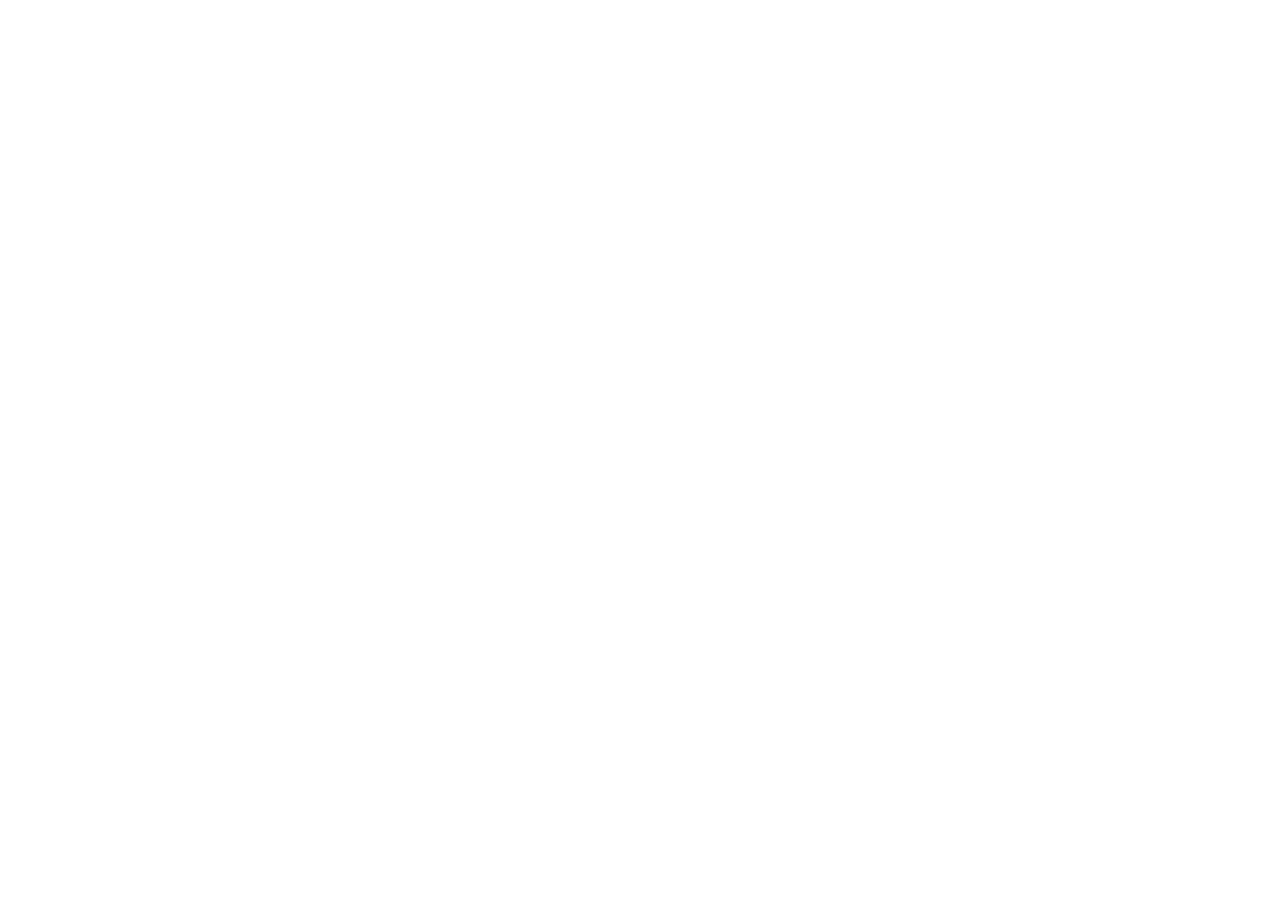
==== index.html @ 1b78b164 "criei o index.html" ====
<!DOCTYPE html>
<html lang="pt-br">
<head>
    <meta charset="UTF-8">
    <meta http-equiv="X-UA-Compatible" content="IE=edge">
    <meta name="viewport" content="width=device-width, initial-scale=1.0">
    <link rel="shortcut icon" href="favicon.ico" type="image/x-icon">
    <title>Projeto Redes Sociais</title>
</head>
<body>
   
</body>
</html>
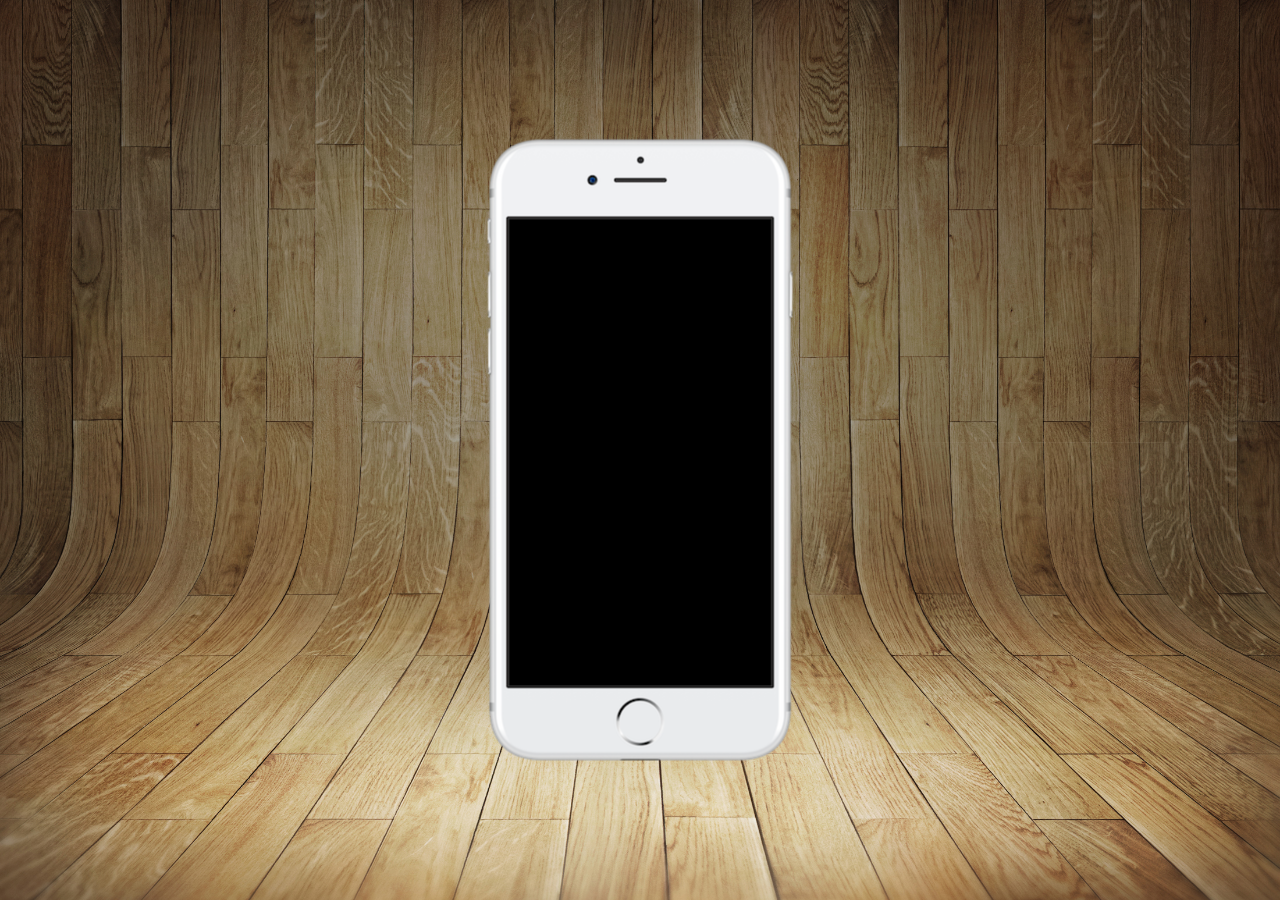
==== commit 60ad3061: "atualizei o index projeto social" ====
--- a/index.html
+++ b/index.html
@@ -6,8 +6,18 @@
     <meta name="viewport" content="width=device-width, initial-scale=1.0">
     <link rel="shortcut icon" href="favicon.ico" type="image/x-icon">
     <title>Projeto Redes Sociais</title>
+    <link rel="stylesheet" href="estilos/style.css">
 </head>
 <body>
-   
+   <main>
+    <section id="telefone">
+
+    </section>
+    <section id="redes sociais">
+
+    </section>
+
+
+   </main>
 </body>
 </html>--- a/estilos/style.css
+++ b/estilos/style.css
@@ -0,0 +1,40 @@
+@charset "UTF-8";
+
+*{
+    margin:0px;
+    padding:0px;
+    font-family: Arial, Helvetica, sans-serif;
+}
+
+html, body{
+    position: relative;
+    background: url('../imagens/fundo-madeira.jpg') no-repeat top center;
+    height: 100vh;
+    background-color: black;
+}
+
+body{
+
+    background: url('../imagens/fundo-madeira.jpg') no-repeat top center;
+    background-size: cover;
+    background-attachment: fixed;
+}
+
+main{
+    position: relative;
+    height: 100vh;
+    
+
+}
+
+section#telefone{
+    position: absolute;
+    top: 50%;
+    left: 50%;
+    transform: translate(-50%, -50%);
+
+    height: 627px;
+    width: 311px;
+    
+    background: url('../imagens/frame-iphone.png') no-repeat;
+}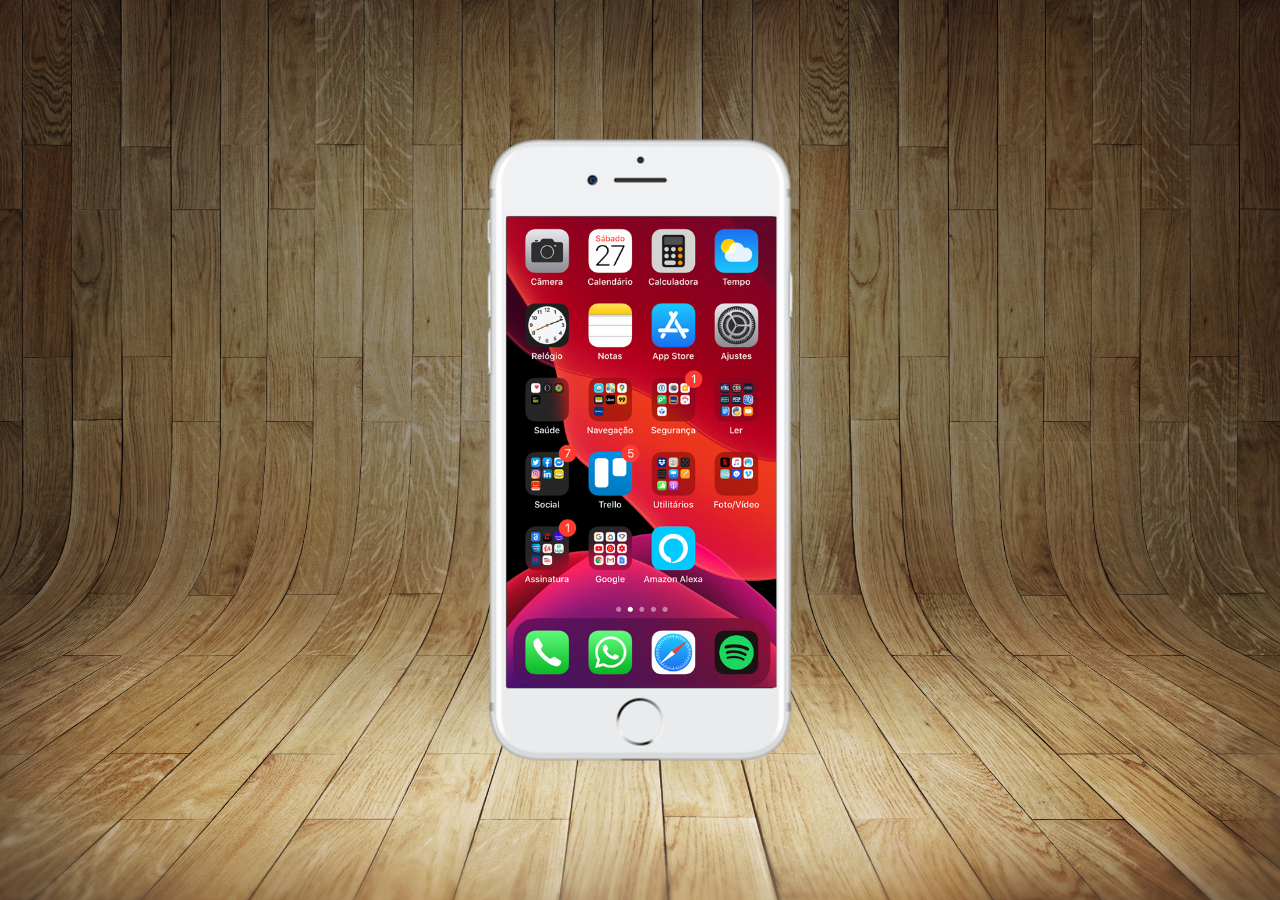
==== commit 37bf6075: "criei a tela home" ====
--- a/index.html
+++ b/index.html
@@ -11,7 +11,7 @@
 <body>
    <main>
     <section id="telefone">
-
+        <iframe src="home.html" name="tela" id="tela" frameborder="0"></iframe>
     </section>
     <section id="redes sociais">
 
--- a/estilos/style.css
+++ b/estilos/style.css
@@ -18,6 +18,7 @@
     background: url('../imagens/fundo-madeira.jpg') no-repeat top center;
     background-size: cover;
     background-attachment: fixed;
+    background-size: cover;
 }
 
 main{
@@ -37,4 +38,13 @@
     width: 311px;
     
     background: url('../imagens/frame-iphone.png') no-repeat;
+}
+
+iframe#tela{
+    position: relative;
+    top: 80px;
+    left: 22px;
+    width: 270px;
+    height: 471px;
+
 }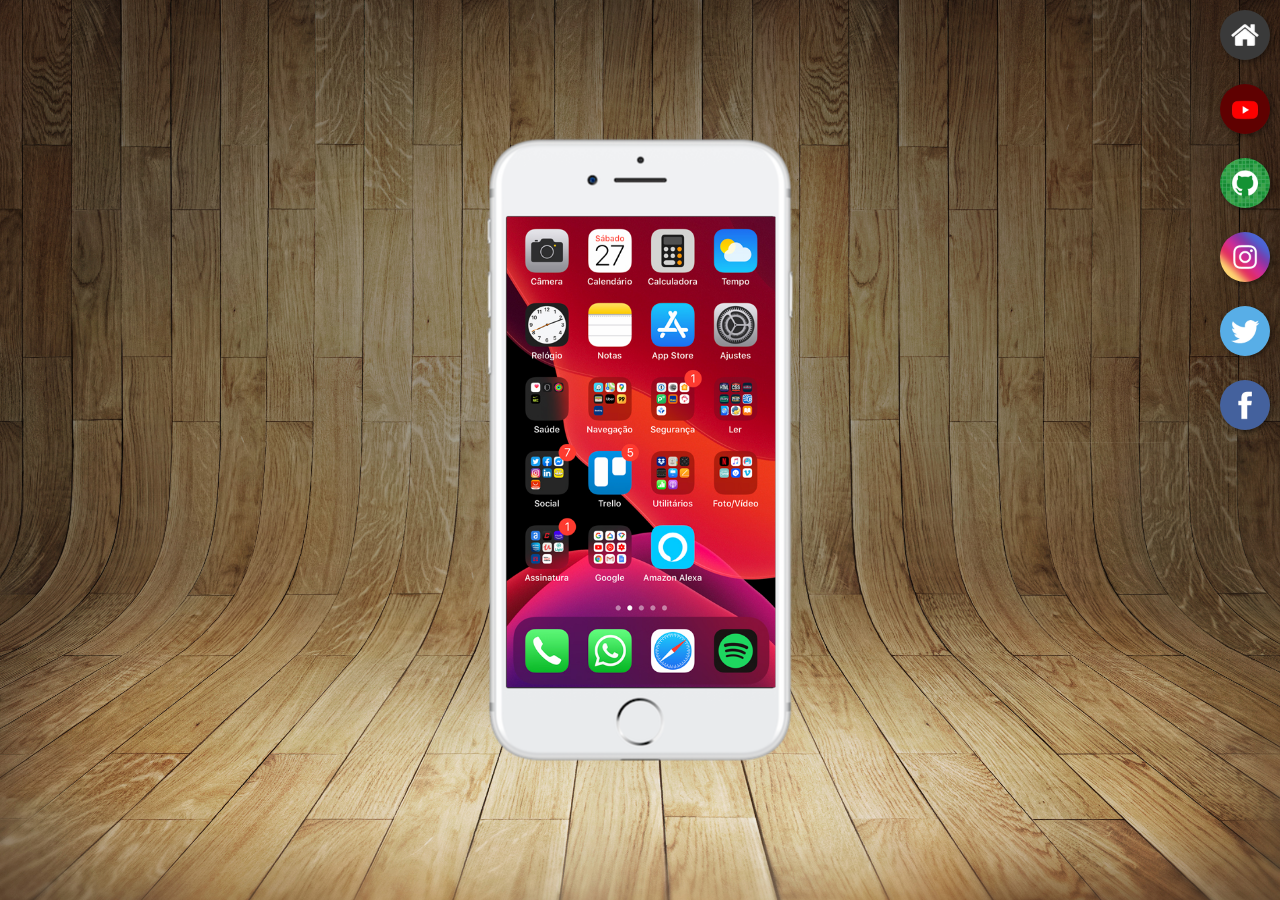
==== commit 80eaddc7: "criei botões nas laterais" ====
--- a/index.html
+++ b/index.html
@@ -11,9 +11,17 @@
 <body>
    <main>
     <section id="telefone">
-        <iframe src="home.html" name="tela" id="tela" frameborder="0"></iframe>
+        <iframe src="home.html" name="tela" id="tela" frameborder="0">
+            Seu navegador não é compatível com isso.
+        </iframe>
     </section>
-    <section id="redes sociais">
+    <section id="redes-sociais">
+        <a href="#" target="tela"><img src="imagens/logo-home.jpg" alt="Home"></a><br>
+        <a href="#" target="tela"><img src="imagens/logo-youtube.jpg" alt="You Tube"></a><br>
+        <a href="#" target="tela"> <img src="imagens/logo-github.jpg" alt="GitHub"></a><br>
+        <a href="#" target="tela"> <img src="imagens/logo-instagram.jpg" alt="Instagram"></a><br>
+        <a href="#" target="tela"> <img src="imagens/logo-twitter.jpg" alt="Twitter"></a><br>
+        <a href="#" target="tela"> <img src="imagens/logo-facebook.jpg" alt="Facebook"></a><br>
 
     </section>
 
--- a/estilos/style.css
+++ b/estilos/style.css
@@ -44,7 +44,25 @@
     position: relative;
     top: 80px;
     left: 22px;
-    width: 270px;
+    width: 269px;
     height: 471px;
+}
 
-}+section#redes-sociais{
+    text-align: right;
+}
+
+section#redes-sociais img {
+    width: 50px;
+    margin: 10px;
+    border-radius: 50%;
+    box-shadow: 2px 2px 5px rgba(0, 0, 0, 0.413);
+    box-sizing: border-box;
+    
+}
+
+section#redes-sociais img:hover {
+    border: 2px solid rgba(255, 255, 255, 0.678);
+    
+}
+
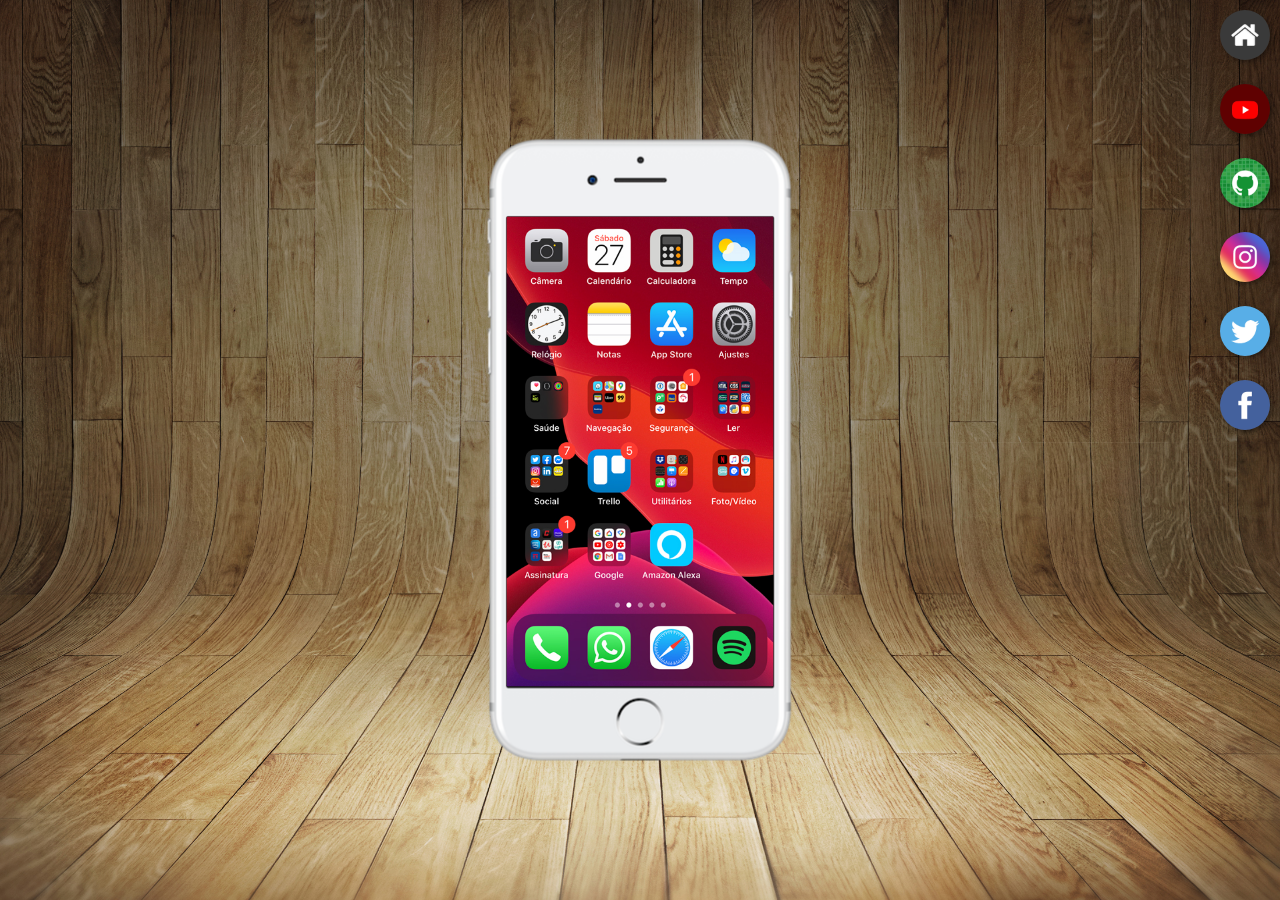
==== commit f62485d1: "adicionei imagens e links no projeto" ====
--- a/index.html
+++ b/index.html
@@ -16,12 +16,12 @@
         </iframe>
     </section>
     <section id="redes-sociais">
-        <a href="#" target="tela"><img src="imagens/logo-home.jpg" alt="Home"></a><br>
-        <a href="#" target="tela"><img src="imagens/logo-youtube.jpg" alt="You Tube"></a><br>
-        <a href="#" target="tela"> <img src="imagens/logo-github.jpg" alt="GitHub"></a><br>
-        <a href="#" target="tela"> <img src="imagens/logo-instagram.jpg" alt="Instagram"></a><br>
-        <a href="#" target="tela"> <img src="imagens/logo-twitter.jpg" alt="Twitter"></a><br>
-        <a href="#" target="tela"> <img src="imagens/logo-facebook.jpg" alt="Facebook"></a><br>
+        <a href="home.html" target="tela"><img src="imagens/logo-home.jpg" alt="Home"></a><br>
+        <a href="youtube.html" target="tela"><img src="imagens/logo-youtube.jpg" alt="You Tube"></a><br>
+        <a href="github.html" target="tela"> <img src="imagens/logo-github.jpg" alt="GitHub"></a><br>
+        <a href="instagram.html" target="tela"> <img src="imagens/logo-instagram.jpg" alt="Instagram"></a><br>
+        <a href="twitter.html" target="tela"> <img src="imagens/logo-twitter.jpg" alt="Twitter"></a><br>
+        <a href="facebook.html" target="tela"> <img src="imagens/logo-facebook.jpg" alt="Facebook"></a><br>
 
     </section>
 
--- a/estilos/style.css
+++ b/estilos/style.css
@@ -44,8 +44,8 @@
     position: relative;
     top: 80px;
     left: 22px;
-    width: 269px;
-    height: 471px;
+    width: 267px;
+    height: 470px;
 }
 
 section#redes-sociais{
